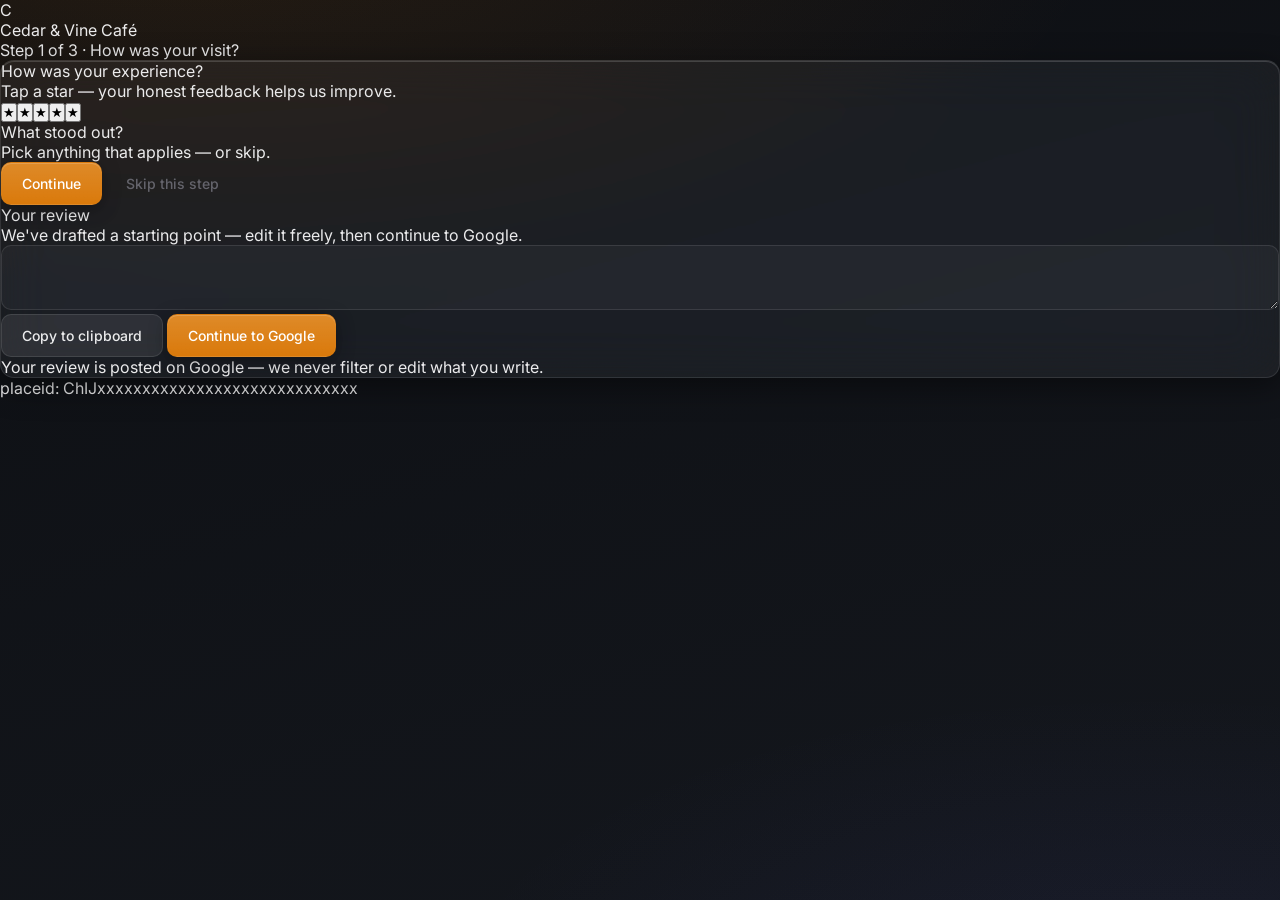
==== index.html @ fc909e09 "Added" ====
<!DOCTYPE html>
<html lang="en">
<head>
<meta charset="UTF-8">
<meta name="viewport" content="width=device-width, initial-scale=1.0">
<title>Leave a review</title>
<link rel="preconnect" href="https://fonts.googleapis.com">
<link href="https://fonts.googleapis.com/css2?family=Inter:wght@400;500;600&family=JetBrains+Mono:wght@400;500&display=swap" rel="stylesheet">
<link rel="stylesheet" href="css/tokens.css">
<link rel="stylesheet" href="css/funnel.css">
</head>
<body>
<div class="page">

  <div class="business-header">
    <div class="business-logo" id="logo">C</div>
    <div class="business-name" id="bizName"></div>
    <div class="step-label" id="stepLabel">Step 1 of 3 · How was your visit?</div>
  </div>

  <div class="card glass">

    <div class="step active" id="step1">
      <div class="step-title">How was your experience?</div>
      <div class="step-hint">Tap a star — your honest feedback helps us improve.</div>
      <div class="stars" id="stars"></div>
    </div>

    <div class="step" id="step2">
      <div class="step-title" id="tagsTitle">What stood out?</div>
      <div class="step-hint" id="tagsHint">Pick anything that applies — or skip.</div>
      <div class="chips" id="chips"></div>
      <div class="step-actions">
        <button class="btn btn-primary" id="tagsNext">Continue</button>
        <button class="btn btn-ghost" id="tagsSkip">Skip this step</button>
      </div>
    </div>

    <div class="step" id="step3">
      <div class="step-title">Your review</div>
      <div class="step-hint">We've drafted a starting point — edit it freely, then continue to Google.</div>
      <textarea class="input review-textarea" id="reviewText"></textarea>
      <div class="step-actions">
        <button class="btn btn-glass" id="copyBtn">Copy to clipboard</button>
        <button class="btn btn-primary" id="googleBtn">Continue to Google</button>
      </div>
      <div class="footer-note">Your review is posted on Google — we never filter or edit what you write.</div>
    </div>

  </div>

  <div class="place-note" id="placeNote"></div>
</div>

<script src="js/shared.js"></script>
<script src="js/funnel.js"></script>
</body>
</html>
---- css/tokens.css ----
/* QuickReview — shared design language
   Matte gradient base · subtle glassmorphism · micro-interactions */

:root {
  --font-ui: 'Inter', -apple-system, BlinkMacSystemFont, sans-serif;
  --font-mono: 'JetBrains Mono', monospace;

  /* content hierarchy */
  --content-primary: rgba(244, 244, 245, 0.96);
  --content-secondary: rgba(161, 161, 170, 0.9);
  --content-muted: rgba(113, 113, 122, 0.85);

  /* matte base */
  --bg-0: #0d0f13;
  --bg-1: #14171d;

  /* glass */
  --glass: rgba(255, 255, 255, 0.05);
  --glass-strong: rgba(255, 255, 255, 0.09);
  --glass-border: rgba(255, 255, 255, 0.10);
  --glass-highlight: rgba(255, 255, 255, 0.16);

  /* accent — overridden per business at runtime */
  --brand: #d97706;
  --brand-soft: rgba(217, 119, 6, 0.16);

  /* ambient gradient blobs — tinted from brand color at runtime */
  --ambient-1: rgba(217, 119, 6, 0.10);
  --ambient-2: rgba(99, 102, 241, 0.07);

  --radius: 14px;
  --radius-sm: 10px;
  --shadow-glass: 0 8px 32px rgba(0, 0, 0, 0.45);
  --ease-spring: cubic-bezier(0.34, 1.56, 0.64, 1);
  --ease-out: cubic-bezier(0.22, 1, 0.36, 1);
}

* { box-sizing: border-box; margin: 0; padding: 0; }
html, body { height: 100%; }

body {
  font-family: var(--font-ui);
  color: var(--content-primary);
  background:
    radial-gradient(120% 70% at 15% -10%, var(--ambient-1), transparent 60%),
    radial-gradient(100% 60% at 90% 110%, var(--ambient-2), transparent 55%),
    linear-gradient(165deg, var(--bg-0), var(--bg-1));
  background-attachment: fixed;
  -webkit-font-smoothing: antialiased;
}

/* ---------- glass primitive ---------- */
.glass {
  background: var(--glass);
  backdrop-filter: blur(24px) saturate(150%);
  -webkit-backdrop-filter: blur(24px) saturate(150%);
  border: 1px solid var(--glass-border);
  border-radius: var(--radius);
  box-shadow: var(--shadow-glass), inset 0 1px 0 var(--glass-highlight);
}

/* ---------- buttons ---------- */
.btn {
  position: relative; overflow: hidden;
  font-family: inherit; font-size: 14px; font-weight: 500;
  border-radius: var(--radius-sm); cursor: pointer;
  padding: 12px 20px; border: 1px solid transparent;
  transition: transform 0.15s var(--ease-out), filter 0.2s, background 0.2s, opacity 0.15s;
}
.btn:active { transform: scale(0.96); }
.btn-primary {
  background: linear-gradient(180deg, rgba(255,255,255,0.14), rgba(255,255,255,0.02)), var(--brand);
  color: #fff;
  box-shadow: 0 4px 18px rgba(0,0,0,0.35), inset 0 1px 0 rgba(255,255,255,0.18);
}
.btn-primary:hover { filter: brightness(1.1); }
.btn-primary:disabled { opacity: 0.35; cursor: not-allowed; }
.btn-glass { background: var(--glass-strong); border-color: var(--glass-border); color: var(--content-primary); }
.btn-glass:hover { background: rgba(255,255,255,0.13); }
.btn-ghost { background: none; border: none; color: var(--content-muted); }
.btn-ghost:hover { color: var(--content-secondary); }

/* ripple micro-interaction */
.ripple {
  position: absolute; border-radius: 50%; pointer-events: none;
  background: rgba(255,255,255,0.28);
  transform: scale(0); animation: ripple 0.5s var(--ease-out) forwards;
}
@keyframes ripple { to { transform: scale(2.8); opacity: 0; } }

/* ---------- chips ---------- */
.chip {
  font-family: inherit; font-size: 13.5px; padding: 8px 14px; border-radius: 999px;
  background: var(--glass); border: 1px solid var(--glass-border);
  color: var(--content-secondary); cursor: pointer;
  backdrop-filter: blur(8px);
  transition: transform 0.3s var(--ease-spring), background 0.2s, border-color 0.2s, color 0.2s;
}
.chip:hover { border-color: var(--glass-highlight); transform: translateY(-1px); }
.chip.selected {
  background: var(--brand-soft); border-color: var(--brand);
  color: var(--brand); font-weight: 500; transform: scale(1.06);
}

/* ---------- inputs ---------- */
.input {
  font-family: inherit; font-size: 14px; width: 100%;
  padding: 10px 13px; border-radius: var(--radius-sm);
  background: rgba(255,255,255,0.04); border: 1px solid var(--glass-border);
  color: var(--content-primary);
  transition: border-color 0.2s, box-shadow 0.2s, background 0.2s;
}
.input::placeholder { color: var(--content-muted); }
.input:focus {
  outline: none; border-color: var(--brand);
  box-shadow: 0 0 0 3px var(--brand-soft); background: rgba(255,255,255,0.06);
}
textarea.input { resize: vertical; line-height: 1.55; }
.mono { font-family: var(--font-mono); }

/* ---------- toast ---------- */
.toast {
  position: fixed; bottom: 28px; left: 50%;
  transform: translate(-50%, 16px); opacity: 0;
  background: rgba(24,24,27,0.88); backdrop-filter: blur(12px);
  border: 1px solid var(--glass-border);
  color: #fff; font-size: 13px; padding: 10px 18px; border-radius: 999px;
  pointer-events: none; transition: transform 0.35s var(--ease-spring), opacity 0.3s;
  z-index: 99;
}
.toast.show { transform: translate(-50%, 0); opacity: 1; }

/* ---------- shared keyframes ---------- */
@keyframes fade-slide { from { opacity: 0; transform: translateY(10px); } to { opacity: 1; transform: none; } }
@keyframes pop { 0% { transform: scale(1); } 40% { transform: scale(1.35); } 100% { transform: scale(1); } }
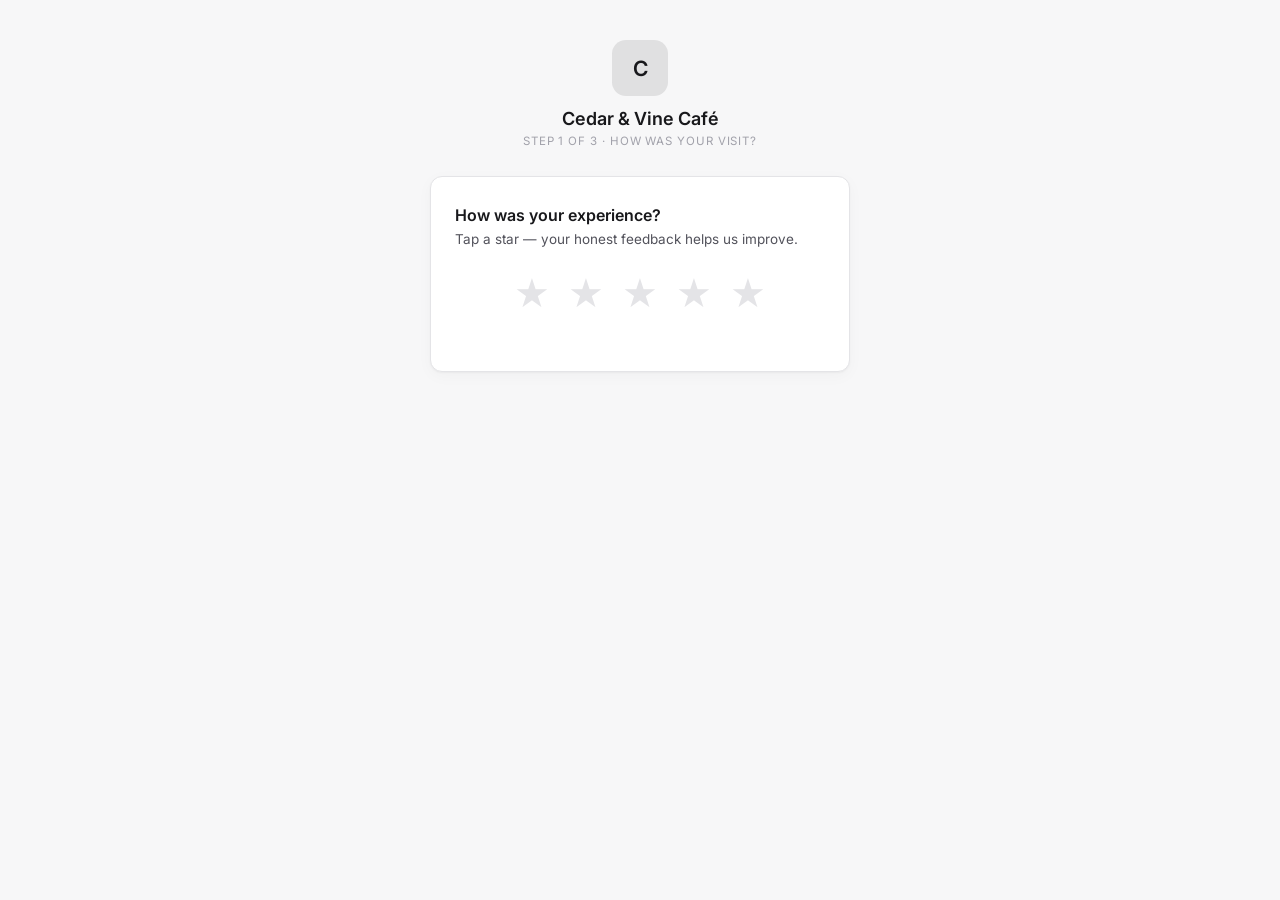
==== commit 09b000e2: "New parameters" ====
--- a/index.html
+++ b/index.html
@@ -13,19 +13,18 @@
 <div class="page">
 
   <div class="business-header">
-    <div class="business-logo" id="logo">C</div>
+    <div class="business-logo" id="logo">Y</div>
+    <img class="business-logo-img" id="logoImg" alt="" style="display:none">
     <div class="business-name" id="bizName"></div>
     <div class="step-label" id="stepLabel">Step 1 of 3 · How was your visit?</div>
   </div>
 
   <div class="card glass">
-
     <div class="step active" id="step1">
       <div class="step-title">How was your experience?</div>
       <div class="step-hint">Tap a star — your honest feedback helps us improve.</div>
       <div class="stars" id="stars"></div>
     </div>
-
     <div class="step" id="step2">
       <div class="step-title" id="tagsTitle">What stood out?</div>
       <div class="step-hint" id="tagsHint">Pick anything that applies — or skip.</div>
@@ -35,7 +34,6 @@
         <button class="btn btn-ghost" id="tagsSkip">Skip this step</button>
       </div>
     </div>
-
     <div class="step" id="step3">
       <div class="step-title">Your review</div>
       <div class="step-hint">We've drafted a starting point — edit it freely, then continue to Google.</div>
@@ -46,12 +44,9 @@
       </div>
       <div class="footer-note">Your review is posted on Google — we never filter or edit what you write.</div>
     </div>
-
   </div>
 
-  <div class="place-note" id="placeNote"></div>
 </div>
-
 <script src="js/shared.js"></script>
 <script src="js/funnel.js"></script>
 </body>
--- a/css/tokens.css
+++ b/css/tokens.css
@@ -1,38 +1,31 @@
-/* QuickReview — shared design language
-   Matte gradient base · subtle glassmorphism · micro-interactions */
+/* QuickReview — minimal light design language
+   Neutral surfaces · hairline borders · one quiet accent · soft motion */
 
 :root {
   --font-ui: 'Inter', -apple-system, BlinkMacSystemFont, sans-serif;
   --font-mono: 'JetBrains Mono', monospace;
 
   /* content hierarchy */
-  --content-primary: rgba(244, 244, 245, 0.96);
-  --content-secondary: rgba(161, 161, 170, 0.9);
-  --content-muted: rgba(113, 113, 122, 0.85);
+  --content-primary: #18181b;
+  --content-secondary: #52525b;
+  --content-muted: #a1a1aa;
 
-  /* matte base */
-  --bg-0: #0d0f13;
-  --bg-1: #14171d;
-
-  /* glass */
-  --glass: rgba(255, 255, 255, 0.05);
-  --glass-strong: rgba(255, 255, 255, 0.09);
-  --glass-border: rgba(255, 255, 255, 0.10);
-  --glass-highlight: rgba(255, 255, 255, 0.16);
+  /* surfaces */
+  --bg: #f7f7f8;
+  --surface: #ffffff;
+  --surface-soft: #f4f4f5;
+  --line-default: #e4e4e7;
+  --line-strong: #d4d4d8;
 
   /* accent — overridden per business at runtime */
-  --brand: #d97706;
-  --brand-soft: rgba(217, 119, 6, 0.16);
+  --brand: #18181b;
+  --brand-soft: #f4f4f5;
 
-  /* ambient gradient blobs — tinted from brand color at runtime */
-  --ambient-1: rgba(217, 119, 6, 0.10);
-  --ambient-2: rgba(99, 102, 241, 0.07);
-
-  --radius: 14px;
-  --radius-sm: 10px;
-  --shadow-glass: 0 8px 32px rgba(0, 0, 0, 0.45);
-  --ease-spring: cubic-bezier(0.34, 1.56, 0.64, 1);
+  --radius: 12px;
+  --radius-sm: 8px;
+  --shadow-card: 0 1px 2px rgba(0, 0, 0, 0.04), 0 4px 16px rgba(0, 0, 0, 0.03);
   --ease-out: cubic-bezier(0.22, 1, 0.36, 1);
+  --ease-spring: cubic-bezier(0.34, 1.4, 0.64, 1);
 }
 
 * { box-sizing: border-box; margin: 0; padding: 0; }
@@ -41,22 +34,16 @@
 body {
   font-family: var(--font-ui);
   color: var(--content-primary);
-  background:
-    radial-gradient(120% 70% at 15% -10%, var(--ambient-1), transparent 60%),
-    radial-gradient(100% 60% at 90% 110%, var(--ambient-2), transparent 55%),
-    linear-gradient(165deg, var(--bg-0), var(--bg-1));
-  background-attachment: fixed;
+  background: var(--bg);
   -webkit-font-smoothing: antialiased;
 }
 
-/* ---------- glass primitive ---------- */
+/* ---------- card primitive (was .glass — same name, calmer look) ---------- */
 .glass {
-  background: var(--glass);
-  backdrop-filter: blur(24px) saturate(150%);
-  -webkit-backdrop-filter: blur(24px) saturate(150%);
-  border: 1px solid var(--glass-border);
+  background: var(--surface);
+  border: 1px solid var(--line-default);
   border-radius: var(--radius);
-  box-shadow: var(--shadow-glass), inset 0 1px 0 var(--glass-highlight);
+  box-shadow: var(--shadow-card);
 }
 
 /* ---------- buttons ---------- */
@@ -65,25 +52,23 @@
   font-family: inherit; font-size: 14px; font-weight: 500;
   border-radius: var(--radius-sm); cursor: pointer;
   padding: 12px 20px; border: 1px solid transparent;
-  transition: transform 0.15s var(--ease-out), filter 0.2s, background 0.2s, opacity 0.15s;
+  transition: transform 0.15s var(--ease-out), background 0.2s, border-color 0.2s, opacity 0.15s;
 }
-.btn:active { transform: scale(0.96); }
-.btn-primary {
-  background: linear-gradient(180deg, rgba(255,255,255,0.14), rgba(255,255,255,0.02)), var(--brand);
-  color: #fff;
-  box-shadow: 0 4px 18px rgba(0,0,0,0.35), inset 0 1px 0 rgba(255,255,255,0.18);
+.btn:active { transform: scale(0.97); }
+.btn-primary { background: var(--brand); color: #fff; }
+.btn-primary:hover { opacity: 0.88; }
+.btn-primary:disabled { opacity: 0.35; cursor: not-allowed; }
+.btn-glass {
+  background: var(--surface); border-color: var(--line-default); color: var(--content-primary);
 }
-.btn-primary:hover { filter: brightness(1.1); }
-.btn-primary:disabled { opacity: 0.35; cursor: not-allowed; }
-.btn-glass { background: var(--glass-strong); border-color: var(--glass-border); color: var(--content-primary); }
-.btn-glass:hover { background: rgba(255,255,255,0.13); }
+.btn-glass:hover { background: var(--surface-soft); }
 .btn-ghost { background: none; border: none; color: var(--content-muted); }
 .btn-ghost:hover { color: var(--content-secondary); }
 
-/* ripple micro-interaction */
+/* ripple — much quieter on light surfaces */
 .ripple {
   position: absolute; border-radius: 50%; pointer-events: none;
-  background: rgba(255,255,255,0.28);
+  background: rgba(0, 0, 0, 0.08);
   transform: scale(0); animation: ripple 0.5s var(--ease-out) forwards;
 }
 @keyframes ripple { to { transform: scale(2.8); opacity: 0; } }
@@ -91,29 +76,28 @@
 /* ---------- chips ---------- */
 .chip {
   font-family: inherit; font-size: 13.5px; padding: 8px 14px; border-radius: 999px;
-  background: var(--glass); border: 1px solid var(--glass-border);
+  background: var(--surface); border: 1px solid var(--line-default);
   color: var(--content-secondary); cursor: pointer;
-  backdrop-filter: blur(8px);
-  transition: transform 0.3s var(--ease-spring), background 0.2s, border-color 0.2s, color 0.2s;
+  transition: transform 0.25s var(--ease-spring), background 0.15s, border-color 0.15s, color 0.15s;
 }
-.chip:hover { border-color: var(--glass-highlight); transform: translateY(-1px); }
+.chip:hover { border-color: var(--line-strong); transform: translateY(-1px); }
 .chip.selected {
   background: var(--brand-soft); border-color: var(--brand);
-  color: var(--brand); font-weight: 500; transform: scale(1.06);
+  color: var(--brand); font-weight: 500;
 }
 
 /* ---------- inputs ---------- */
 .input {
   font-family: inherit; font-size: 14px; width: 100%;
   padding: 10px 13px; border-radius: var(--radius-sm);
-  background: rgba(255,255,255,0.04); border: 1px solid var(--glass-border);
+  background: var(--surface); border: 1px solid var(--line-default);
   color: var(--content-primary);
-  transition: border-color 0.2s, box-shadow 0.2s, background 0.2s;
+  transition: border-color 0.2s, box-shadow 0.2s;
 }
 .input::placeholder { color: var(--content-muted); }
 .input:focus {
-  outline: none; border-color: var(--brand);
-  box-shadow: 0 0 0 3px var(--brand-soft); background: rgba(255,255,255,0.06);
+  outline: none; border-color: var(--content-primary);
+  box-shadow: 0 0 0 3px rgba(0, 0, 0, 0.06);
 }
 textarea.input { resize: vertical; line-height: 1.55; }
 .mono { font-family: var(--font-mono); }
@@ -122,14 +106,13 @@
 .toast {
   position: fixed; bottom: 28px; left: 50%;
   transform: translate(-50%, 16px); opacity: 0;
-  background: rgba(24,24,27,0.88); backdrop-filter: blur(12px);
-  border: 1px solid var(--glass-border);
-  color: #fff; font-size: 13px; padding: 10px 18px; border-radius: 999px;
+  background: #18181b; color: #fff;
+  font-size: 13px; padding: 10px 18px; border-radius: 999px;
   pointer-events: none; transition: transform 0.35s var(--ease-spring), opacity 0.3s;
   z-index: 99;
 }
 .toast.show { transform: translate(-50%, 0); opacity: 1; }
 
 /* ---------- shared keyframes ---------- */
-@keyframes fade-slide { from { opacity: 0; transform: translateY(10px); } to { opacity: 1; transform: none; } }
-@keyframes pop { 0% { transform: scale(1); } 40% { transform: scale(1.35); } 100% { transform: scale(1); } }+@keyframes fade-slide { from { opacity: 0; transform: translateY(8px); } to { opacity: 1; transform: none; } }
+@keyframes pop { 0% { transform: scale(1); } 40% { transform: scale(1.3); } 100% { transform: scale(1); } }
--- a/css/funnel.css
+++ b/css/funnel.css
@@ -0,0 +1,54 @@
+body { display: flex; justify-content: center; padding: 40px 16px 56px; min-height: 100vh; }
+.page { width: 100%; max-width: 420px; }
+
+.business-header { text-align: center; margin-bottom: 28px; }
+.business-logo {
+  width: 56px; height: 56px; border-radius: 14px; margin: 0 auto 12px;
+  background: var(--brand-soft); color: var(--brand);
+  font-weight: 600; font-size: 21px;
+  display: flex; align-items: center; justify-content: center;
+  animation: fade-slide 0.5s var(--ease-out) both;
+}
+.business-name { font-size: 18px; font-weight: 600; animation: fade-slide 0.5s 0.05s var(--ease-out) both; }
+.step-label {
+  font-size: 11.5px; color: var(--content-muted);
+  text-transform: uppercase; letter-spacing: 0.08em; margin-top: 5px;
+  animation: fade-slide 0.5s 0.1s var(--ease-out) both;
+}
+
+.card { padding: 28px 24px; animation: fade-slide 0.5s 0.15s var(--ease-out) both; }
+
+.step { display: none; }
+.step.active { display: block; animation: fade-slide 0.3s var(--ease-out) both; }
+.step-title { font-size: 16px; font-weight: 600; margin-bottom: 4px; }
+.step-hint { font-size: 13.5px; color: var(--content-secondary); margin-bottom: 20px; line-height: 1.5; }
+
+.stars { display: flex; justify-content: center; gap: 10px; margin: 10px 0 26px; }
+.star {
+  font-size: 40px; line-height: 1; cursor: pointer;
+  color: var(--line-default);
+  background: none; border: none; padding: 4px;
+  transition: color 0.15s, transform 0.25s var(--ease-spring);
+}
+.star:hover { transform: scale(1.15); color: var(--brand); }
+.star.filled { color: var(--brand); }
+.star.pop { animation: pop 0.35s var(--ease-spring); }
+
+.chips { display: flex; flex-wrap: wrap; gap: 8px; }
+
+.step-actions { margin-top: 24px; display: flex; flex-direction: column; gap: 10px; }
+.step-actions .btn { width: 100%; }
+.review-textarea { min-height: 150px; }
+
+.footer-note { text-align: center; font-size: 12px; color: var(--content-muted); margin-top: 18px; line-height: 1.5; }
+.place-note {
+  font-family: var(--font-mono); font-size: 11px;
+  color: var(--content-muted); text-align: center; margin-top: 16px; opacity: 0.6;
+}
+
+.business-logo img, .business-logo-img {
+  width: 56px; height: 56px; border-radius: 14px; object-fit: cover;
+  margin: 0 auto 12px; display: block;
+  border: 1px solid var(--line-default);
+  animation: fade-slide 0.5s var(--ease-out) both;
+}
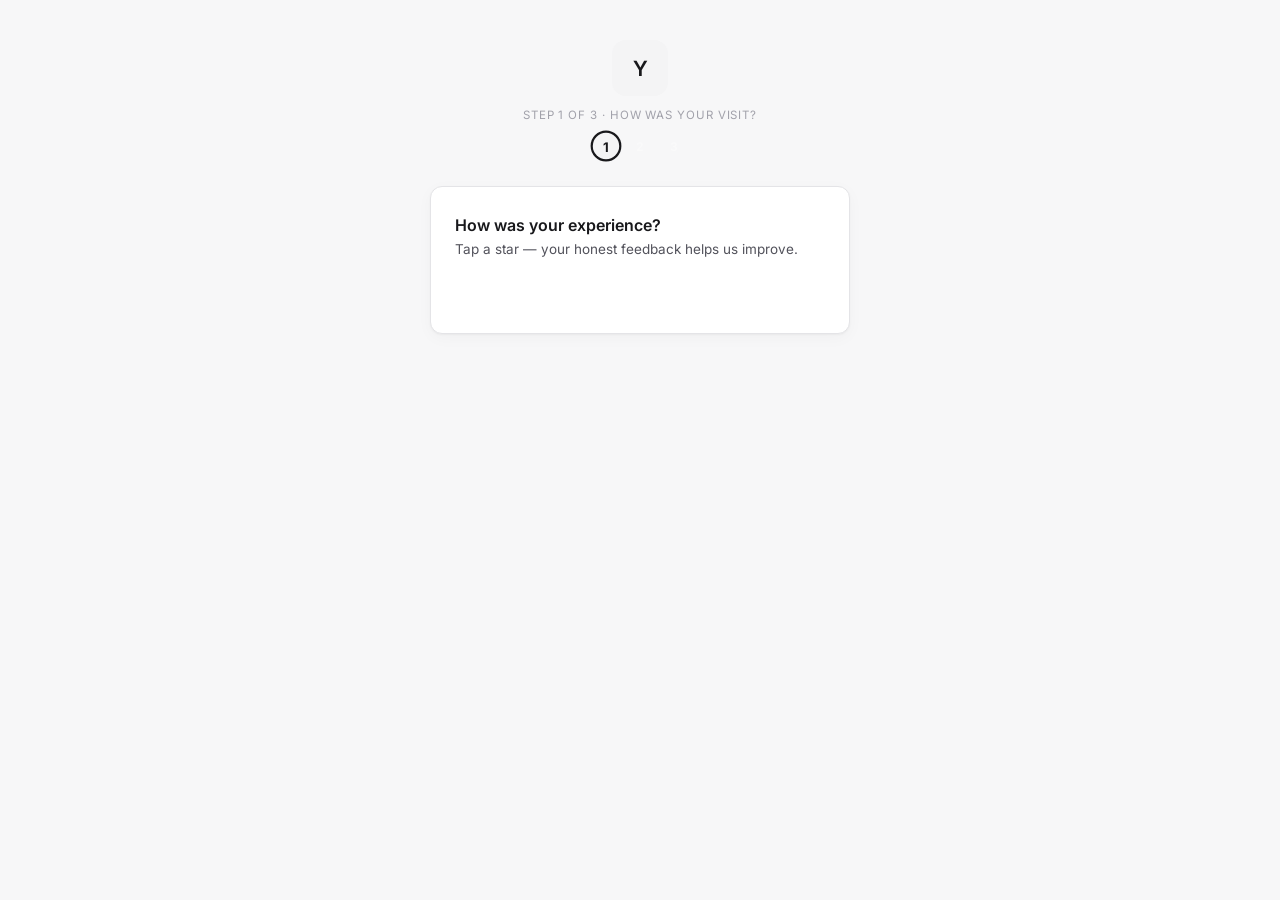
==== commit 88929ed9: "CopyBTN and Googlemerge" ====
--- a/index.html
+++ b/index.html
@@ -17,6 +17,12 @@
     <img class="business-logo-img" id="logoImg" alt="" style="display:none">
     <div class="business-name" id="bizName"></div>
     <div class="step-label" id="stepLabel">Step 1 of 3 · How was your visit?</div>
+  
+    <div class="stepper">
+  <div class="step-dot active" data-step="1">1</div>
+  <div class="step-dot" data-step="2">2</div>
+  <div class="step-dot" data-step="3">3</div>
+</div>
   </div>
 
   <div class="card glass">
@@ -39,9 +45,10 @@
       <div class="step-hint">We've drafted a starting point — edit it freely, then continue to Google.</div>
       <textarea class="input review-textarea" id="reviewText"></textarea>
       <div class="step-actions">
-        <button class="btn btn-glass" id="copyBtn">Copy to clipboard</button>
-        <button class="btn btn-primary" id="googleBtn">Continue to Google</button>
-      </div>
+  <button id="googleBtn" class="cta-btn" type="button">
+    <span class="cta-label">Copy &amp; Continue to Google</span>
+  </button>
+</div>
       <div class="footer-note">Your review is posted on Google — we never filter or edit what you write.</div>
     </div>
   </div>
--- a/css/funnel.css
+++ b/css/funnel.css
@@ -51,4 +51,86 @@
   margin: 0 auto 12px; display: block;
   border: 1px solid var(--line-default);
   animation: fade-slide 0.5s var(--ease-out) both;
+}
+
+/* ---- CTA button with left-to-right fill ---- */
+.cta-btn {
+  position: relative;
+  overflow: hidden;
+  display: inline-flex;
+  align-items: center;
+  justify-content: center;
+  width: 100%;
+  padding: 16px 24px;
+  border: none;
+  border-radius: 12px;
+  background: var(--brand, #2563eb);
+  color: #fff;
+  font-size: 16px;
+  font-weight: 600;
+  cursor: pointer;
+  isolation: isolate;
+  -webkit-tap-highlight-color: transparent;
+  transition: transform 0.15s ease;
+}
+.cta-btn:active { transform: scale(0.98); }
+
+.cta-btn::before {
+  content: "";
+  position: absolute;
+  inset: 0;
+  background: #16a34a;
+  transform: scaleX(0);
+  transform-origin: left center;
+  transition: transform 0.8s cubic-bezier(0.4, 0, 0.2, 1);
+  z-index: 0;
+}
+.cta-btn.filling::before { transform: scaleX(1); }
+
+.cta-label {
+  position: relative;
+  z-index: 1;
+  display: inline-flex;
+  align-items: center;
+  gap: 8px;
+}
+
+/* ---- Stepper checkmarks ---- */
+.stepper {
+  display: flex;
+  justify-content: center;
+  gap: 10px;
+  margin-top: 12px;
+}
+.step-dot {
+  width: 24px;
+  height: 24px;
+  border-radius: 50%;
+  background: rgba(255, 255, 255, 0.08);
+  color: rgba(255, 255, 255, 0.35);
+  display: grid;
+  place-items: center;
+  font-size: 12px;
+  font-weight: 700;
+  transition: background 0.3s, color 0.3s, box-shadow 0.3s, transform 0.3s;
+}
+.step-dot.active {
+  background: var(--brand-soft);
+  color: var(--brand);
+  box-shadow: 0 0 0 2px var(--brand);
+  transform: scale(1.1);
+}
+.step-dot.completed {
+  background: #16a34a;
+  color: transparent;
+  position: relative;
+}
+.step-dot.completed::after {
+  content: "✓";
+  position: absolute;
+  inset: 0;
+  display: grid;
+  place-items: center;
+  color: #fff;
+  font-size: 13px;
 }
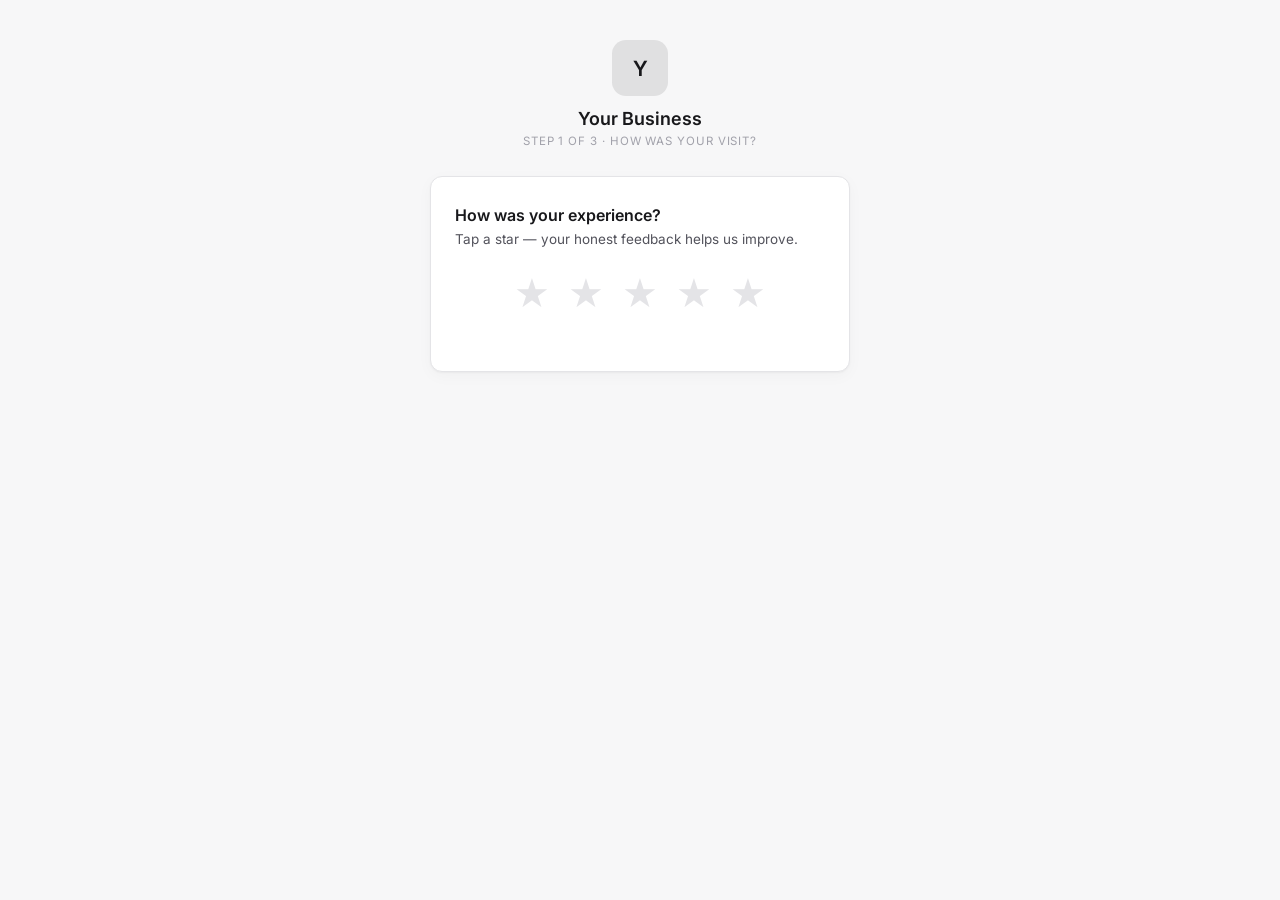
==== commit 24426c5d: "error fix" ====
--- a/index.html
+++ b/index.html
@@ -18,11 +18,7 @@
     <div class="business-name" id="bizName"></div>
     <div class="step-label" id="stepLabel">Step 1 of 3 · How was your visit?</div>
   
-    <div class="stepper">
-  <div class="step-dot active" data-step="1">1</div>
-  <div class="step-dot" data-step="2">2</div>
-  <div class="step-dot" data-step="3">3</div>
-</div>
+   
   </div>
 
   <div class="card glass">
--- a/css/funnel.css
+++ b/css/funnel.css
@@ -95,42 +95,26 @@
   gap: 8px;
 }
 
-/* ---- Stepper checkmarks ---- */
-.stepper {
-  display: flex;
-  justify-content: center;
-  gap: 10px;
-  margin-top: 12px;
+
+.progress-track {
+  width: 100%;
+  max-width: 180px;
+  height: 4px;
+  background: rgba(0, 0, 0, 0.08);
+  border-radius: 999px;
+  margin: 14px auto 0;
+  overflow: hidden;
 }
-.step-dot {
-  width: 24px;
-  height: 24px;
-  border-radius: 50%;
-  background: rgba(255, 255, 255, 0.08);
-  color: rgba(255, 255, 255, 0.35);
-  display: grid;
-  place-items: center;
-  font-size: 12px;
-  font-weight: 700;
-  transition: background 0.3s, color 0.3s, box-shadow 0.3s, transform 0.3s;
+
+.progress-fill {
+  height: 100%;
+  width: 0%;
+  background: var(--brand, #18181b);
+  border-radius: 999px;
+  transition: width 0.45s cubic-bezier(0.4, 0, 0.2, 1),
+              background 0.3s ease;
 }
-.step-dot.active {
-  background: var(--brand-soft);
-  color: var(--brand);
-  box-shadow: 0 0 0 2px var(--brand);
-  transform: scale(1.1);
-}
-.step-dot.completed {
+
+.progress-fill.done {
   background: #16a34a;
-  color: transparent;
-  position: relative;
-}
-.step-dot.completed::after {
-  content: "✓";
-  position: absolute;
-  inset: 0;
-  display: grid;
-  place-items: center;
-  color: #fff;
-  font-size: 13px;
 }
